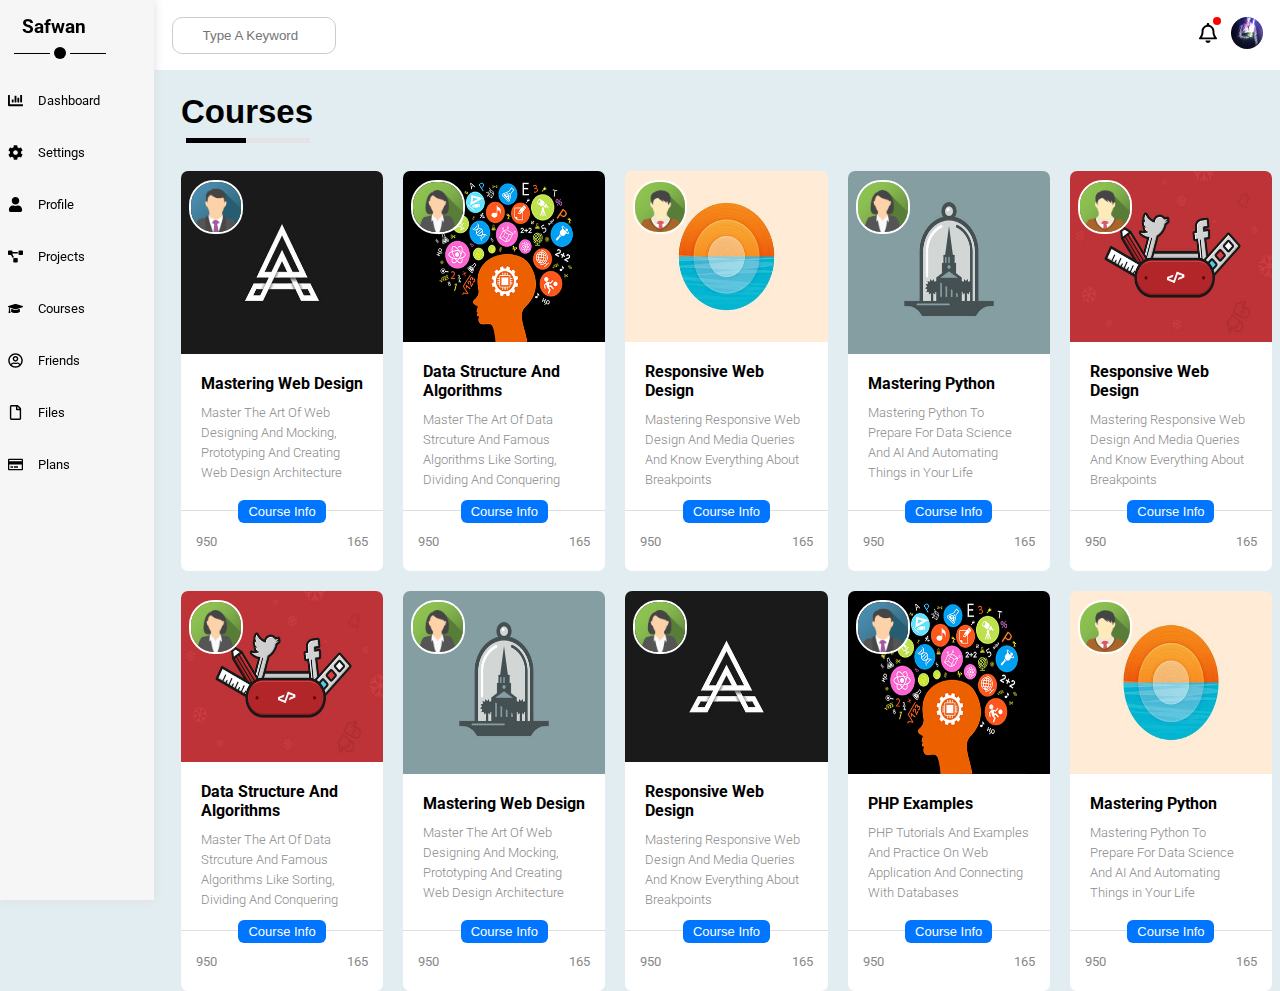
==== courses.html @ a246a5f7 "add all files" ====
<!DOCTYPE html>
<html>

<head>
    <title>Safwan</title>

    <link rel="preconnect" href="https://fonts.googleapis.com">
    <link rel="preconnect" href="https://fonts.gstatic.com" crossorigin>
    <link
        href="https://fonts.googleapis.com/css2?family=Roboto:ital,wght@0,100;0,300;0,400;0,500;0,700;0,900;1,100;1,300;1,400;1,500;1,700;1,900&display=swap"
        rel="stylesheet">





    <link rel="stylesheet" href="https://cdnjs.cloudflare.com/ajax/libs/font-awesome/6.6.0/css/all.min.css"
        integrity="sha512-Kc323vGBEqzTmouAECnVceyQqyqdsSiqLQISBL29aUW4U/M7pSPA/gEUZQqv1cwx4OnYxTxve5UMg5GT6L4JJg=="
        crossorigin="anonymous" referrerpolicy="no-referrer" />
    <link rel="stylesheet" href="sidebar.css">
    <link rel="stylesheet" href="general.css">
    <link rel="stylesheet" href="header.css">
    <link rel="stylesheet" href="courses.css">
    <link rel="stylesheet" href="plans.css">
    <link rel="stylesheet" href="https://cdnjs.cloudflare.com/ajax/libs/font-awesome/6.6.0/css/all.min.css"
        integrity="sha512-Kc323vGBEqzTmouAECnVceyQqyqdsSiqLQISBL29aUW4U/M7pSPA/gEUZQqv1cwx4OnYxTxve5UMg5GT6L4JJg=="
        crossorigin="anonymous" referrerpolicy="no-referrer" />

</head>

<body class="body">

    <header class="header">
        <div class="search-bar-container">
            <div class="a7a"><i class="fa-solid fa-magnifying-glass"
                    style="color: rgb(136, 136, 136);position: absolute; left: 10px; bottom: 10px;"></i></div>
            <input class="search-bar" placeholder="Type A Keyword" type="text">
        </div>
        <div class="right-head">
            <div class="bell-container"> <img class="bell" src="header-item/bell-regular.svg" alt="">
                <div class="red-circle"></div>
            </div>
            <img class="pic-file" src="header-item/safwan.jpg" alt="">
        </div>
    </header>
    <nav class="sidebar">
        <div class="name">Safwan</div>
        <div class="under-name">
          <div class="right-sharta"></div>
          <div class="left-sharta"></div>
          <div class="circle"></div>
        </div>
       <div class="sidebar-items">
        <a href="Dashboard.html" style="text-decoration: none; color: black;" class="url">
          <div class="sidebar-item style="background: #eaeaea;" >
            <img  class="imgs" src="sidebar-item/chart-bar-solid.svg" alt="">
            <div class="word">Dashboard</div>
          </div></a>
    
          <a href="settings.html" style="text-decoration: none; color: black;" class="url">
          <div class="sidebar-item">
            <img class="imgs" src="sidebar-item/cog-solid.svg" alt="">  
            <div class="word">Settings</div>
          </div></a>
    
          <a href="profile.html" style="text-decoration: none; color: black;" class="url">
          <div class="sidebar-item">
            <img class="imgs" src="sidebar-item/user-solid.svg" alt="">
            <div class="word">Profile</div>
          </div></a>
    
          <a href="Projects.html" style="text-decoration: none; color: black;">
          <div class="sidebar-item">
            <img class="imgs" src="sidebar-item/project-diagram-solid.svg" alt="">
            <div class="word">Projects</div>
          </div></a>
    
          <a href="courses.html" style="text-decoration: none; color: black;">
          <div class="sidebar-item">
            <img class="imgs" src="sidebar-item/graduation-cap-solid.svg" alt="">
            <div class="word">Courses</div>
          </div></a>
    
          <a href="freinds.html" class="url" style="text-decoration: none; color: black;">
          <div class="sidebar-item">
            <img class="imgs" src="sidebar-item/user-circle-regular.svg" alt="">
              <div class="word">Friends</div> 
          </div></a>
    
          <a href="Files.html" class="url" style="text-decoration: none; color: black;">
          <div class="sidebar-item">
            <img class="imgs" src="sidebar-item/file-regular.svg" alt="">
            <div class="word">Files</div>
          </div></a>
    
          <a href="plans.html" style="text-decoration: none; color: black;">
          <div class="sidebar-item">
            <img class="imgs" src="sidebar-item/credit-card-regular.svg" alt=""> 
              <div class="word">Plans</div>
          </div></a>
    
    
        </div>
      </nav>
      
    <div class="Dashboard">
        <div class="title">Courses</div>
        <div class="dash"></div>
        <div class="dash1"></div>
        <div class="grids">
            <div class="backgrounds">
               <div class="ups">
                    <img class="big-img" src="courses-item/course-01.jpg" alt="">
                    <img class="small-img" src="courses-item/team-01.png" alt="">
               </div>
               <div class="mids">
                <div class="titles">Mastering Web Design</div>
                <div class="describe">Master The Art Of Web Designing And Mocking, Prototyping And Creating Web Design Architecture</div>
               </div>
               <div class="downs">
                <div class="freind">
                    <i class="fa-regular fa-user"></i>
                    950
                </div>
                <button class="button-course">Course Info</button>
                <div class="dollar">
                    <i class="fa-solid fa-dollar-sign"></i>
                    165
                </div>
               </div>
            </div>
            <div class="backgrounds">
                <div class="ups">
                     <img class="big-img" src="courses-item/course-02.jpg" alt="">
                     <img class="small-img" src="courses-item/team-02.png" alt="">
                </div>
                <div class="mids">
                 <div class="titles">Data Structure And Algorithms</div>
                 <div class="describe">Master The Art Of Data Strcuture And Famous Algorithms Like Sorting, Dividing And Conquering</div>
                </div>
                <div class="downs">
                 <div class="freind">
                     <i class="fa-regular fa-user"></i>
                     950
                 </div>
                 <button class="button-course">Course Info</button>
                 <div class="dollar">
                     <i class="fa-solid fa-dollar-sign"></i>
                     165
                 </div>
                </div>
             </div>

             <div class="backgrounds">
                <div class="ups">
                     <img class="big-img" src="courses-item/course-03.jpg" alt="">
                     <img class="small-img" src="courses-item/team-03.png" alt="">
                </div>
                <div class="mids">
                 <div class="titles">Responsive Web Design</div>
                 <div class="describe">Mastering Responsive Web Design And Media Queries And Know Everything About Breakpoints</div>
                </div>
                <div class="downs">
                 <div class="freind">
                     <i class="fa-regular fa-user"></i>
                     950
                 </div>
                 <button class="button-course">Course Info</button>
                 <div class="dollar">
                     <i class="fa-solid fa-dollar-sign"></i>
                     165
                 </div>
                </div>
             </div>

             <div class="backgrounds">
                <div class="ups">
                     <img class="big-img" src="courses-item/course-04.jpg" alt="">
                     <img class="small-img" src="courses-item/team-02.png" alt="">
                </div>
                <div class="mids">
                 <div class="titles">Mastering Python</div>
                 <div class="describe">Mastering Python To Prepare For Data Science And AI And Automating Things in Your Life</div>
                </div>
                <div class="downs">
                 <div class="freind">
                     <i class="fa-regular fa-user"></i>
                     950
                 </div>
                 <button class="button-course">Course Info</button>
                 <div class="dollar">
                     <i class="fa-solid fa-dollar-sign"></i>
                     165
                 </div>
                </div>
             </div>

             <div class="backgrounds">
                <div class="ups">
                     <img class="big-img" src="courses-item/course-05.jpg" alt="">
                     <img class="small-img" src="courses-item/team-03.png" alt="">
                </div>
                <div class="mids">
                 <div class="titles">Responsive Web Design</div>
                 <div class="describe">Mastering Responsive Web Design And Media Queries And Know Everything About Breakpoints</div>
                </div>
                <div class="downs">
                 <div class="freind">
                     <i class="fa-regular fa-user"></i>
                     950
                 </div>
                 <button class="button-course">Course Info</button>
                 <div class="dollar">
                     <i class="fa-solid fa-dollar-sign"></i>
                     165
                 </div>
                </div>
             </div>

             <div class="backgrounds">
                <div class="ups">
                     <img class="big-img" src="courses-item/course-05.jpg" alt="">
                     <img class="small-img" src="courses-item/team-02.png" alt="">
                </div>
                <div class="mids">
                 <div class="titles">Data Structure And Algorithms</div>
                 <div class="describe">Master The Art Of Data Strcuture And Famous Algorithms Like Sorting, Dividing And Conquering</div>
                </div>
                <div class="downs">
                 <div class="freind">
                     <i class="fa-regular fa-user"></i>
                     950
                 </div>
                 <button class="button-course">Course Info</button>
                 <div class="dollar">
                     <i class="fa-solid fa-dollar-sign"></i>
                     165
                 </div>
                </div>
             </div>

             <div class="backgrounds">
                <div class="ups">
                     <img class="big-img" src="courses-item/course-04.jpg" alt="">
                     <img class="small-img" src="courses-item/team-02.png" alt="">
                </div>
                <div class="mids">
                 <div class="titles">Mastering Web Design</div>
                 <div class="describe">Master The Art Of Web Designing And Mocking, Prototyping And Creating Web Design Architecture</div>
                </div>
                <div class="downs">
                 <div class="freind">
                     <i class="fa-regular fa-user"></i>
                     950
                 </div>
                 <button class="button-course">Course Info</button>
                 <div class="dollar">
                     <i class="fa-solid fa-dollar-sign"></i>
                     165
                 </div>
                </div>
             </div>

             <div class="backgrounds">
                <div class="ups">
                     <img class="big-img" src="courses-item/course-01.jpg" alt="">
                     <img class="small-img" src="courses-item/team-02.png" alt="">
                </div>
                <div class="mids">
                 <div class="titles">Responsive Web Design</div>
                 <div class="describe">Mastering Responsive Web Design And Media Queries And Know Everything About Breakpoints</div>
                </div>
                <div class="downs">
                 <div class="freind">
                     <i class="fa-regular fa-user"></i>
                     950
                 </div>
                 <button class="button-course">Course Info</button>
                 <div class="dollar">
                     <i class="fa-solid fa-dollar-sign"></i>
                     165
                 </div>
                </div>
             </div>

             <div class="backgrounds">
                <div class="ups">
                     <img class="big-img" src="courses-item/course-02.jpg" alt="">
                     <img class="small-img" src="courses-item/team-01.png" alt="">
                </div>
                <div class="mids">
                 <div class="titles">PHP Examples</div>
                 <div class="describe">PHP Tutorials And Examples And Practice On Web Application And Connecting With Databases</div>
                </div>
                <div class="downs">
                 <div class="freind">
                     <i class="fa-regular fa-user"></i>
                     950
                 </div>
                 <button class="button-course">Course Info</button>
                 <div class="dollar">
                     <i class="fa-solid fa-dollar-sign"></i>
                     165
                 </div>
                </div>
             </div>

             <div class="backgrounds">
                <div class="ups">
                     <img class="big-img" src="courses-item/course-03.jpg" alt="">
                     <img class="small-img" src="courses-item/team-03.png" alt="">
                </div>
                <div class="mids">
                 <div class="titles">Mastering Python</div>
                 <div class="describe">Mastering Python To Prepare For Data Science And AI And Automating Things in Your Life</div>
                </div>
                <div class="downs">
                 <div class="freind">
                     <i class="fa-regular fa-user"></i>
                     950
                 </div>
                 <button class="button-course">Course Info</button>
                 <div class="dollar">
                     <i class="fa-solid fa-dollar-sign"></i>
                     165
                 </div>
                </div>
             </div>
        </div>
    
    </div>
---- sidebar.css ----
.sidebar {
    position: fixed;
    top: 0;
    bottom: 0px;
    left: 0;
    width: 12%;
    box-shadow: 0 0 10px #ddd;
    display: flex;
    flex-direction: column;
    z-index: 100;
    background-color: rgb(246, 246, 246);
    align-items: start;
    justify-content: start;
    padding-top: 15px;
    box-sizing: border-box;
    padding-left: 6px;
}
.sidebar-items {
     margin: 0;
     padding: 0;
   
    display: flex;
    flex-direction: column;
    
}
@media (max-width:761px) {
    .sidebar
    { 
       
    }
    .sidebar-item {
        width: 20px;
       height: 20px;
       margin-top: 4px;
       
    }
    .word {
      display: none;
    }
    .under-name {
        display: none; 
    }
    .sidebar-items {
        position: absolute;
        top: 50px;
        display: flex;
        flex-direction: column;
        justify-content: center;
        align-items:start;
      
    }
    .url {
        text-decoration: none;
        color: black;

    }
    .imgs {
        width: 100%;
        border-radius: 4px;
    }
    .imgs:hover  {
        background-color: rgb(226, 224, 224);
        transition: background-color .5s;
    }
    
}

.name {
    font-weight: bold;
    position: relative;
    font-size: 1.5vw;
    left: 14%;
}
@media (max-width:761px) {
    .name {
        left: -2px;
        font-size: 10px;
    }
}
.sidebar-item {
    
    border-radius: 4px;
    display: flex;
    align-items: center;
    justify-content: start;
    margin-bottom: 19px;
}
.sidebar-items {
    
    
}

@media (min-width:761px){
    .sidebar {
     padding-left: 0;
        
    }
   
    .under-name {
        margin-bottom: 10px;
    }
    .sidebar-item {
        height: 33px;
       
    }
    .sidebar-item:hover  {
        background-color: rgb(226, 224, 224);
        transition: background-color .5s;
    }
    
    
}
.imgs {
    width: 15px;
    height: 15px;
    padding: 8px;
    
}
.word {
    padding-left: 8%;
    font-size: 1vw;
}
@media (max-width:1200px){
    .left-sharta,.right-sharta,.circle{
        display: none;
    }
}
.left-sharta {
    width: 100%;
    height: 1.5px;
    background-color: black;
    bottom: 20px;
    left: 40%;
    position: absolute;
}
.right-sharta {
    width: 100%;
    height: 1.5px;
    background-color: black;
    bottom: 20px;
    left: 195%;
    position: absolute;
}
.circle {
    background-color: black;
    width: 12px;
    height: 12px;
    border-radius: 50%;
    position: absolute;
    bottom: 15px;
    left: 150%;
}
.under-name {
    position: relative;
    padding: 18px;
}
---- general.css ----
body {
    font-family: Roboto,arial;
    background-color:rgb(226, 237, 242); 
    z-index: 1;
    padding-bottom: 20px;
    position: relative;
}
::-webkit-scrollbar {
    width: 10px;
}

::-webkit-scrollbar-thumb {
    background: #0062ff;
}

/* Handle on hover */
::-webkit-scrollbar-thumb:hover {
    background: #0042ad;
}
---- header.css ----
.header {
    position: fixed;
    right: 0;
    left: 12%;
    top: 0;
    height: 70px;
    z-index: 10;
    display: flex;
    background-color: white;
    justify-content: space-between;
    align-items: center;
    padding-right: 15px;
    padding-left: 18px;
    
}
@media (max-width:750px) {

}
.pic-file {
    width: 32px;
    height: 32px;
    border-radius: 50%;
    object-fit: cover;
    margin-bottom: 5px;
    margin-left: 2px;
}
.search-bar {
    border-radius: 10px;
    border: 1px solid #ccc;
    width: 130px;
    transition: width .3s;
    height: 33px;
    padding-left: 30px;
    outline: none;
}
.bell {
     width: 18px;
     margin-right: 12px;
}
.right-head {
    display: flex;
    align-items: center;
    justify-content: center;
    padding-right: 2px;
}
.bell-container {
    position: relative;
    
}
.red-circle {
    background-color: red;
    position: absolute;
    width: 8px;
    height: 8px;
    bottom: 22px;
    right:  8px;
    border-radius: 4px;
}
.search-bar-container {
    position: relative;
}
---- courses.css ----
.grids {
    display: grid;
    grid-template-columns: repeat(auto-fit,minmax(200px,1fr));
    row-gap: 20px;
    column-gap: 20px;
    padding-left: 15px;
    padding-top: 25px;
}
.backgrounds {
    flex-direction: column;
    display: flex;
    height: 400px;
    background-color: white;
    border-radius: 7px;
}
@media (max-width:750px){
    .backgrounds {
        margin-right: 10px;
    }
}
.ups  {
    height: 55%;
    width: 100%;
    display: flex;
    position: relative;
    
}
.big-img {
    width: 100%;
    height: 100%;
    border-top-left-radius: 7px;
    border-top-right-radius: 7px;
    box-shadow: inset 1px 2px 3px rgba(0, 0, 0, 0.05);
}
.small-img {
    border: 2px solid white;
    object-fit: cover;
    width: 50px;
    height: 50px;
    border-radius: 25px;
    position: absolute;
    left: 4%;
    top: 5%;
    z-index: 5;
}
.mids {
    font-size: 16px;
    font-weight: bold;
    font-family: Roboto,arial;
    display: flex;
    flex-direction: column;
    padding: 20px;
    border-bottom: 1px solid rgb(224, 223, 223);
    height:35%;
   
}
.titles {
   margin-bottom: 10px;
}
.describe {
font-size: 13px;
color: rgb(139, 139, 139);
font-weight: 300;
line-height:20px;
}
.downs {
    display:  flex;
    justify-content: space-between;
    align-items: center;
    height: 15%;
    position: relative;
}
.dollar {
    padding-right: 15px;
    color:#888 ;
    font-size: 13px;
}
.freind {
    padding-left: 15px;
    color: #888;
    font-size: 13px;
}
.button-course {
    background-color: #0075ff;
    padding: 4px 10px;
    font-size: 13px;
    color: white;
    border-radius: 6px;
    border: none;
    margin-bottom: 60px;
}
---- plans.css ----
.Dashboard {
    left: 12.5%;
    top:70px;
    width: 87.5%;
    box-sizing: border-box;
    position: relative;

}
@media (max-width: 761px) {
    .Dashboard {
        left: 9%;
    }
}   
.title {
    font-size: 33px;
    font-weight: bold;
    font-family: arial;
    padding: 15px;
}
.dash {
    height: 1px;width: 10px;
    background-color: black;
    position: absolute;
    margin-bottom: -25px;
    padding-left: 50px;
    top: 60px;
    left: 20px;
    border: 2px solid black;
}
.dash1 {
    height: 1px;width: 10px;
    background-color: rgb(227, 227, 227);
    position: absolute;
    margin-bottom: -25px;
    padding-left: 50px;
    top: 60px;
    left: 80px;
    border: 2px solid rgb(227, 227, 227);
}
.grid {
    display: grid;
    grid-template-columns: repeat(auto-fit,minmax(500px,1fr));
    row-gap: 20px;
    column-gap: 20px;
    padding-left: 15px;
    padding-top: 25px;
    
}
@media (max-width:760px){
    .grid {
        grid-template-columns: repeat(auto-fit,minmax(260px,1fr));
        margin-right: 100px;
    }
}
.background {
    background-color: white;
    font-family:Roboto,arial ;
    padding: 20px;
    display: flex;
    justify-content: center;
    box-sizing: border-box;
}
.plan {
    display: flex;
    flex-direction: column;
    box-sizing: border-box;
    width: 100%;
}
.green-button ,.blue-button,.orange-button{
    width: 99%;
    height:95%;
    background-color: rgb(34, 197, 94);
    border: none;
    color: white;
    position: relative; 
    cursor: pointer;
}
.blue-button {
    background-color: #0075ff;
}
.orange-button {
    background-color: #f59e0b;
}
.frame ,.frame1, .frame2 {
    width: 100%;
    height: 25%;
    border: 3px solid rgb(34, 197, 94);
    display: flex;
    justify-content: center;
    align-items: center;
    background-color: white;
    margin-bottom: 25px;
    box-sizing: border-box;
}
@media (max-width:761px) {
    .frame ,.frame1, .frame2 {

    }
}
.frame1 {
    border-color: #0075ff;
}
.frame2 {
    border-color: #f59e0b;
}
.free {
    font-size: 24px;
    font-family: Roboto,arial  ;
    font-weight: bold;
    top: -20%;
    left: -2%;
    position: relative;
}
@media (max-width:761px) {
    .free {
       font-size: 15px;
       margin-bottom: 10px;
       margin-top: 5px;
    }
}
.s {
    font-family: sans-serif  ;
    font-weight: bold;
    font-size:24px;
    bottom: 38px;
    position: absolute;
    left: 38%;
}
.zero {
    font-family: Roboto,arial ;
    font-weight: bold;
    font-size: 40px;
    position: absolute;
    bottom: 15%;
    left: 42%;
}
@media (max-width:760px) {
    .zero {
        font-size: 15px;
    }
    .s{
      font-size: 10px;  
      top: 50%;
    left: 38%;
    }
}
.line {
    border-bottom:.5px solid rgb(232, 229, 229) ;
    padding-bottom: 15px;
    display: flex;
    justify-content: space-between;
    align-items: center;
    font-family: Roboto,arial;
    font-size: 16px;
}
@media (max-width:761px){
    .line {
   
    }
}
.join-green, .join-blue {
    border: none;
    color: white;
    background-color: #22c55e;
    border-radius: 6px;
    padding: 4px 10px;
    width: fit-content;
    font-family: sans-serif;
    font-size: 17px;
    margin-top: 8px;
}
.join-blue {
    background-color: #0075ff;
}
.lines {
    display: flex;
    flex-direction: column;
    justify-content: space-between;
    height: 500px;
}
.this {
    color: #888;
    text-align: center;
    font-family: sans-serif;
}
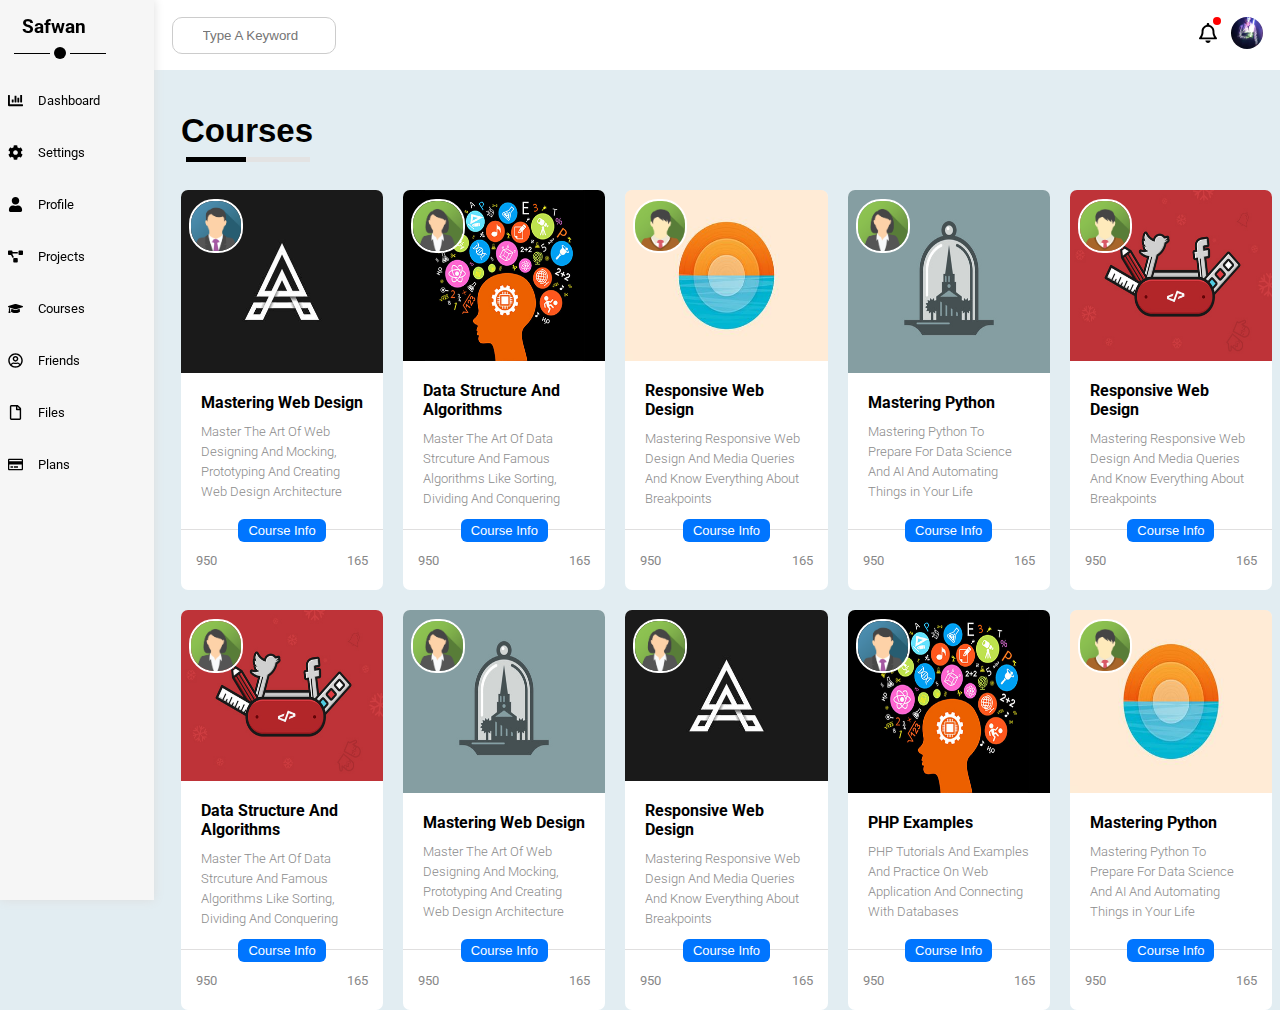
==== commit a3fb5800: "damn" ====
--- a/courses.html
+++ b/courses.html
@@ -11,7 +11,16 @@
         rel="stylesheet">
 
 
-
+<<<<<<< HEAD
+        <meta charset="UTF-8">
+=======
+ <meta charset="UTF-8">
+>>>>>>> 7cb194cee3d800f780d9427700ccc9f47782ed92
+        <meta name="description" content="Free HTML tutorial for beginners">
+        <meta name="keywords" content="HTML, tutorial, beginners">
+        <meta name="author" content="Bro Code">
+        <meta name="viewport" content="width=device-width, initial-scale=1.0">
+        <meta http-equiv="refresh" content="30">
 
 
     <link rel="stylesheet" href="https://cdnjs.cloudflare.com/ajax/libs/font-awesome/6.6.0/css/all.min.css"
@@ -51,7 +60,7 @@
           <div class="circle"></div>
         </div>
        <div class="sidebar-items">
-        <a href="Dashboard.html" style="text-decoration: none; color: black;" class="url">
+        <a href="index.html" style="text-decoration: none; color: black;" class="url">
           <div class="sidebar-item style="background: #eaeaea;" >
             <img  class="imgs" src="sidebar-item/chart-bar-solid.svg" alt="">
             <div class="word">Dashboard</div>
@@ -328,4 +337,4 @@
              </div>
         </div>
     
-    </div>+    </div>
--- a/sidebar.css
+++ b/sidebar.css
@@ -26,7 +26,7 @@
 @media (max-width:761px) {
     .sidebar
     { 
-       
+       width: 10%;
     }
     .sidebar-item {
         width: 20px;
--- a/plans.css
+++ b/plans.css
@@ -48,8 +48,8 @@
 }
 @media (max-width:760px){
     .grid {
-        grid-template-columns: repeat(auto-fit,minmax(260px,1fr));
-        margin-right: 100px;
+        grid-template-columns: repeat(auto-fit,minmax(280px,1fr));
+        
     }
 }
 .background {
@@ -104,7 +104,8 @@
     border-color: #f59e0b;
 }
 .free {
-    font-size: 24px;
+    font-size: 35px;
+    margin-bottom: 5px;
     font-family: Roboto,arial  ;
     font-weight: bold;
     top: -20%;
@@ -113,7 +114,7 @@
 }
 @media (max-width:761px) {
     .free {
-       font-size: 15px;
+       
        margin-bottom: 10px;
        margin-top: 5px;
     }
@@ -132,16 +133,16 @@
     font-size: 40px;
     position: absolute;
     bottom: 15%;
-    left: 42%;
+    left: 42.5%;
 }
 @media (max-width:760px) {
     .zero {
-        font-size: 15px;
+        font-size: 26px;
     }
     .s{
-      font-size: 10px;  
-      top: 50%;
-    left: 38%;
+      font-size: 18px;  
+      top: 48%;
+    left: 39.5%;
     }
 }
 .line {
